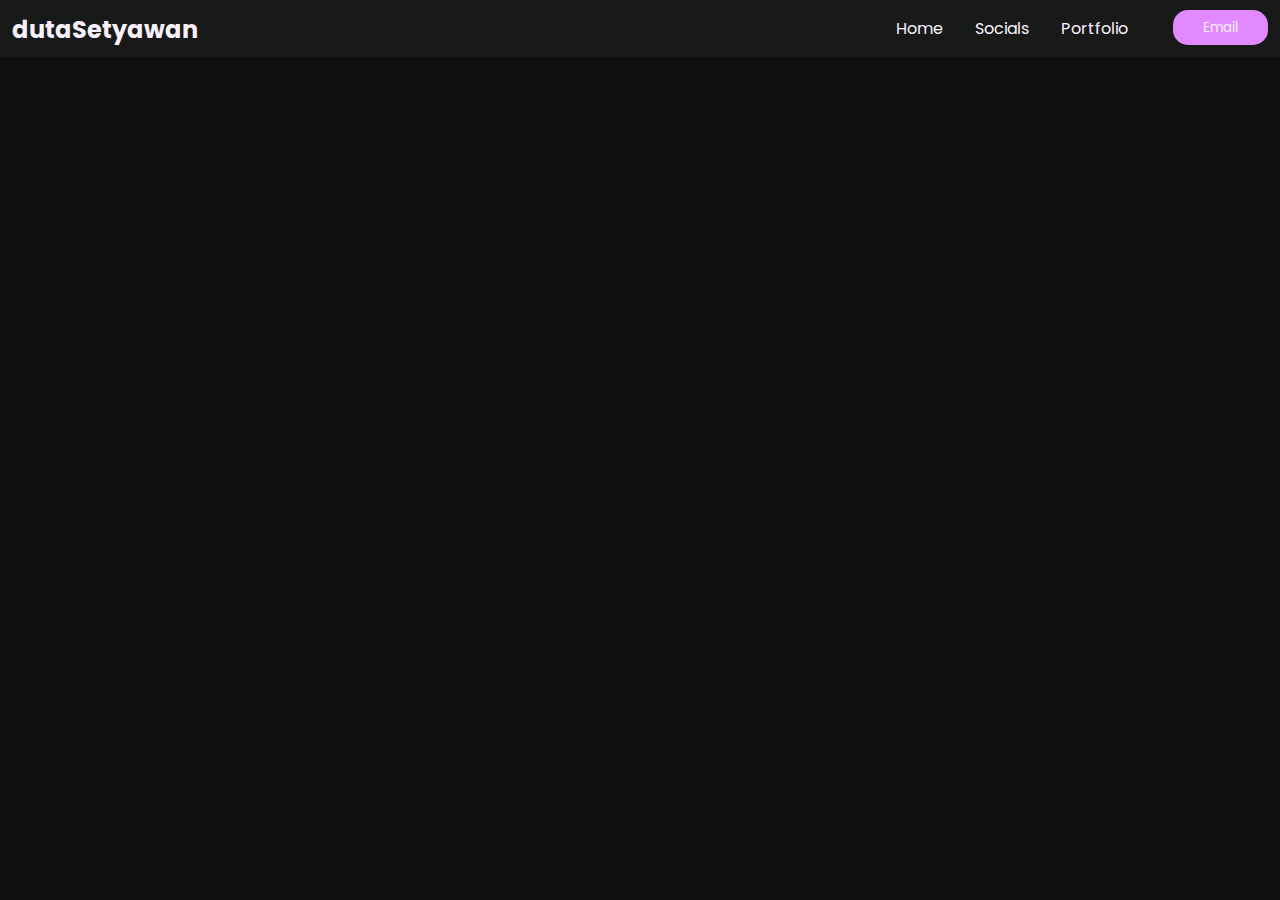
==== index.html @ fa2fac4d "init" ====
<!DOCTYPE html>
<html lang="en">
<head>
    <link rel="stylesheet" href="style.css">
    <meta charset="UTF-8">
    <meta http-equiv="X-UA-Compatible" content="IE=edge">
    <meta name="viewport" content="width=device-width, initial-scale=1.0">
    <title>Document</title>
</head>
<body>
    <header>
        <h1>dutaSetyawan</h1>
        <nav>
            <a id="home" href="">Home</a>
            <a id="Socials" href="">Socials</a>
            <a id="Portfolio" href="">Portfolio</a>
            <button id="cta">Email</button>
        </nav>
    </header>
</body>
</html>
---- style.css ----
@import url("https://fonts.googleapis.com/css2?family=Poppins&display=swap");
* {
  margin: 0;
  padding: 0;
  box-sizing: border-box;
  font-family: "Poppins", sans-serif;
  color: #f8f0fa;
}
body {
  background-color: #0f1110;
}
header {
  display: flex;
  justify-content: space-between;
  background-color: #171a18;
}
nav {
  display: flex;
}
h1 {
  margin: 0.5em auto 0.4em 0.75rem;
  font-size: 1.5em;
}
#home,
#Socials,
#Portfolio {
  text-decoration: none;
  color: #fcf2ff;
  margin: 1em 2em 0 0;
}
#cta {
  background-color: #e389ff;
  border: none;
  width: 95px;
  height: 35px;
  border-radius: 15px;
  margin: 0.75em 0.75rem 0 1em;
}
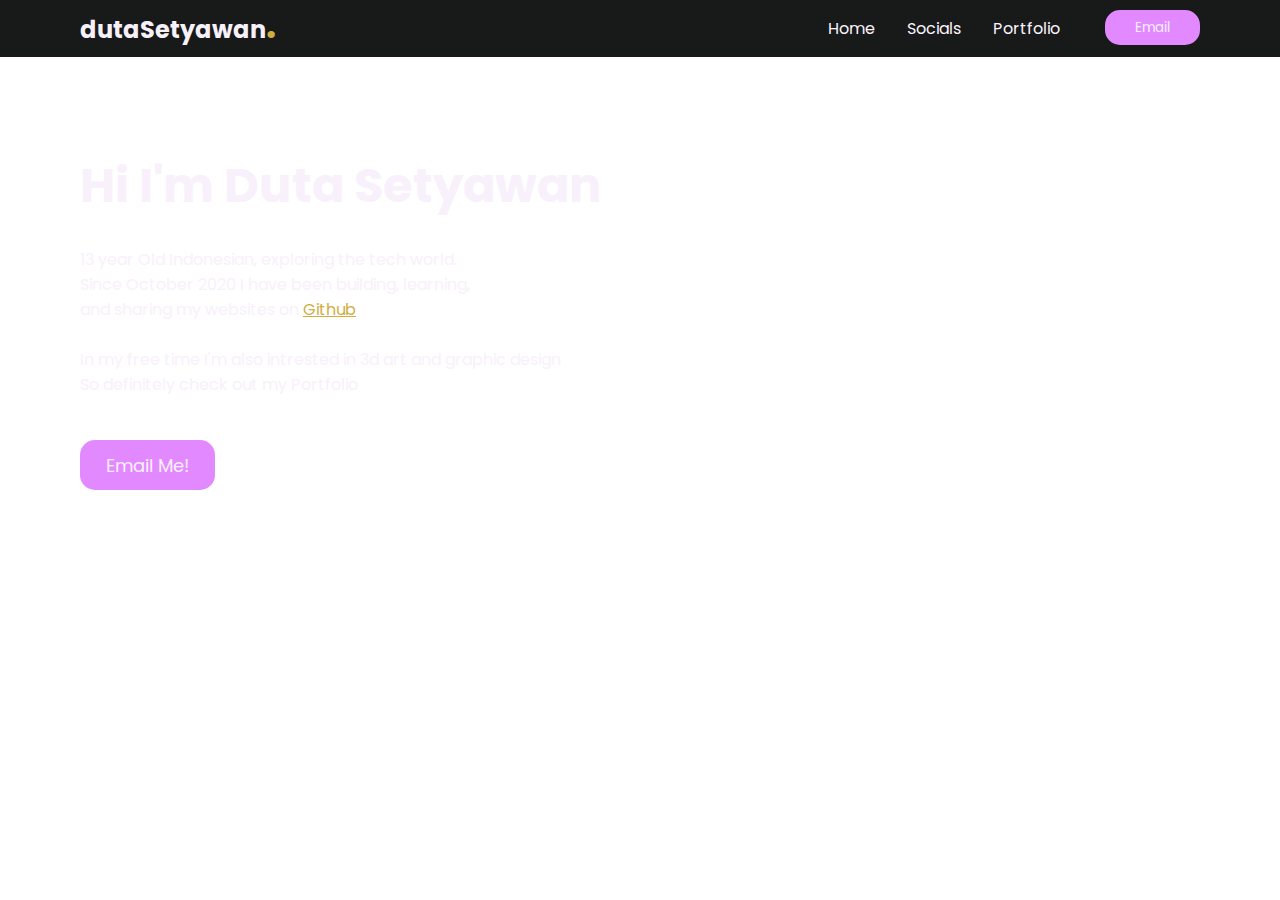
==== commit f7cc3dc8: "init" ====
--- a/index.html
+++ b/index.html
@@ -9,13 +9,31 @@
 </head>
 <body>
     <header>
-        <h1>dutaSetyawan</h1>
+        <h1>dutaSetyawan<span id="period">.</span></h1>
         <nav>
             <a id="home" href="">Home</a>
             <a id="Socials" href="">Socials</a>
             <a id="Portfolio" href="">Portfolio</a>
-            <button id="cta">Email</button>
+            <button id="navBtn">Email</button>
         </nav>
     </header>
+    <br>
+    <br>
+    <br>
+    <br>
+    <br>
+    <br>
+    <h2>Hi I'm Duta Setyawan</h2>
+    <br>
+    <p id="about">  13 year Old Indonesian, exploring the tech world. <br> Since
+                    October 2020 I have been building, learning, <br>and sharing my websites on 
+                     <a href="https://github.com/duta3135">Github</a>
+                     <br>
+                     <br>
+                     In my free time I'm also intrested in 3d art and graphic design <br>
+                     So definitely check out my Portfolio
+    </p>
+    <br>
+    <a href="mailto:dutasetyawan1012@gmail.com"><button id="cta">Email Me!</button></a>
 </body>
 </html>--- a/style.css
+++ b/style.css
@@ -7,19 +7,31 @@
   color: #f8f0fa;
 }
 body {
-  background-color: #0f1110;
+  background-image: url("blengongan.png");
+  background-position: center;
+
+  background-repeat: no-repeat;
 }
 header {
   display: flex;
   justify-content: space-between;
   background-color: #171a18;
+
+  position: fixed;
+  width: 100%;
 }
+
 nav {
   display: flex;
 }
 h1 {
-  margin: 0.5em auto 0.4em 0.75rem;
+  margin: 0.5em auto 0.4em 5rem;
   font-size: 1.5em;
+}
+#period {
+  font-size: 1.5em;
+  line-height: 0;
+  color: #cfae41;
 }
 #home,
 #Socials,
@@ -27,12 +39,42 @@
   text-decoration: none;
   color: #fcf2ff;
   margin: 1em 2em 0 0;
+  transition: 0.2s;
 }
-#cta {
+#home:hover,
+#Socials:hover,
+#Portfolio:hover {
+  text-decoration: none;
+  color: #ffe389;
+  margin: 0.9em 2em 0 0;
+}
+#navBtn {
   background-color: #e389ff;
   border: none;
   width: 95px;
   height: 35px;
   border-radius: 15px;
-  margin: 0.75em 0.75rem 0 1em;
+  margin: 0.75em 5rem 0 1em;
 }
+h2 {
+  margin-left: 5rem;
+  font-size: 3em;
+}
+#about {
+  margin-left: 5rem;
+}
+p a {
+  color: #cfae41;
+}
+#cta {
+  background-color: #e389ff;
+  border: none;
+  width: 135px;
+  height: 50px;
+  font-size: 18px;
+  border-radius: 15px;
+  margin: 1em 0 0 5rem;
+  text-decoration: none;
+
+  text-underline-position: auto;
+}
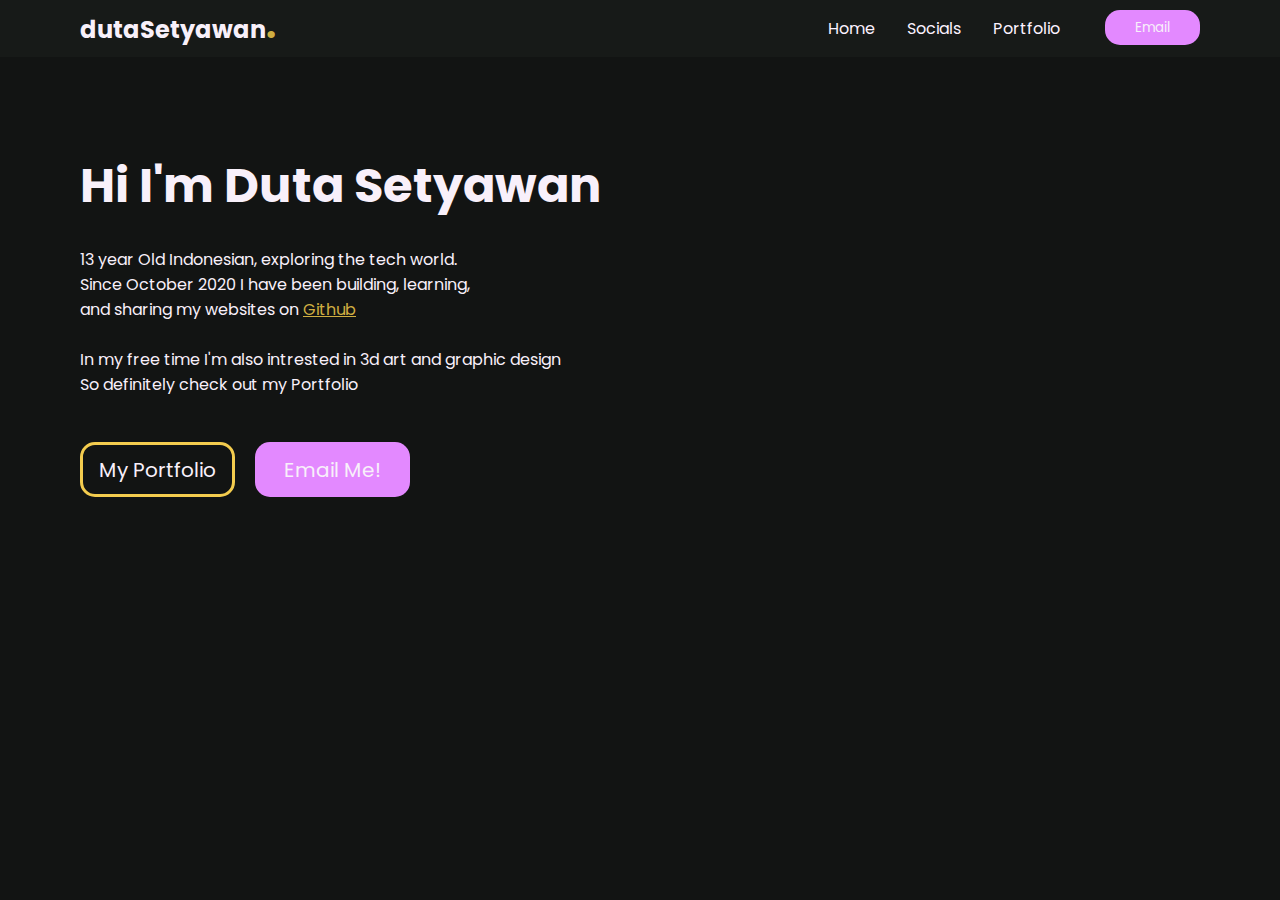
==== commit c7709569: "commit" ====
--- a/index.html
+++ b/index.html
@@ -5,7 +5,7 @@
     <meta charset="UTF-8">
     <meta http-equiv="X-UA-Compatible" content="IE=edge">
     <meta name="viewport" content="width=device-width, initial-scale=1.0">
-    <title>Document</title>
+    <title>Profile</title>
 </head>
 <body>
     <header>
@@ -34,6 +34,8 @@
                      So definitely check out my Portfolio
     </p>
     <br>
-    <a href="mailto:dutasetyawan1012@gmail.com"><button id="cta">Email Me!</button></a>
+    <a href="portfolio.html"><button id="cta">My Portfolio</button></a>
+    <a href="mailto:dutasetyawan1012@gmail.com"><button id="emailCta">Email Me!</button></a>
+    
 </body>
 </html>--- a/style.css
+++ b/style.css
@@ -7,10 +7,7 @@
   color: #f8f0fa;
 }
 body {
-  background-image: url("blengongan.png");
-  background-position: center;
-
-  background-repeat: no-repeat;
+  background-color: #121413;
 }
 header {
   display: flex;
@@ -67,14 +64,26 @@
   color: #cfae41;
 }
 #cta {
-  background-color: #e389ff;
-  border: none;
-  width: 135px;
-  height: 50px;
-  font-size: 18px;
+  background-color: rgba(0, 0, 0, 0);
+  border: 3px solid #f3cc4e;
+  width: 155px;
+  height: 55px;
+  font-size: 20px;
   border-radius: 15px;
   margin: 1em 0 0 5rem;
   text-decoration: none;
 
   text-underline-position: auto;
 }
+#emailCta {
+  background-color: #e389ff;
+  border: none;
+  width: 155px;
+  height: 55px;
+  font-size: 20px;
+  border-radius: 15px;
+  margin: 1em 0 0 1rem;
+  text-decoration: none;
+
+  text-underline-position: auto;
+}
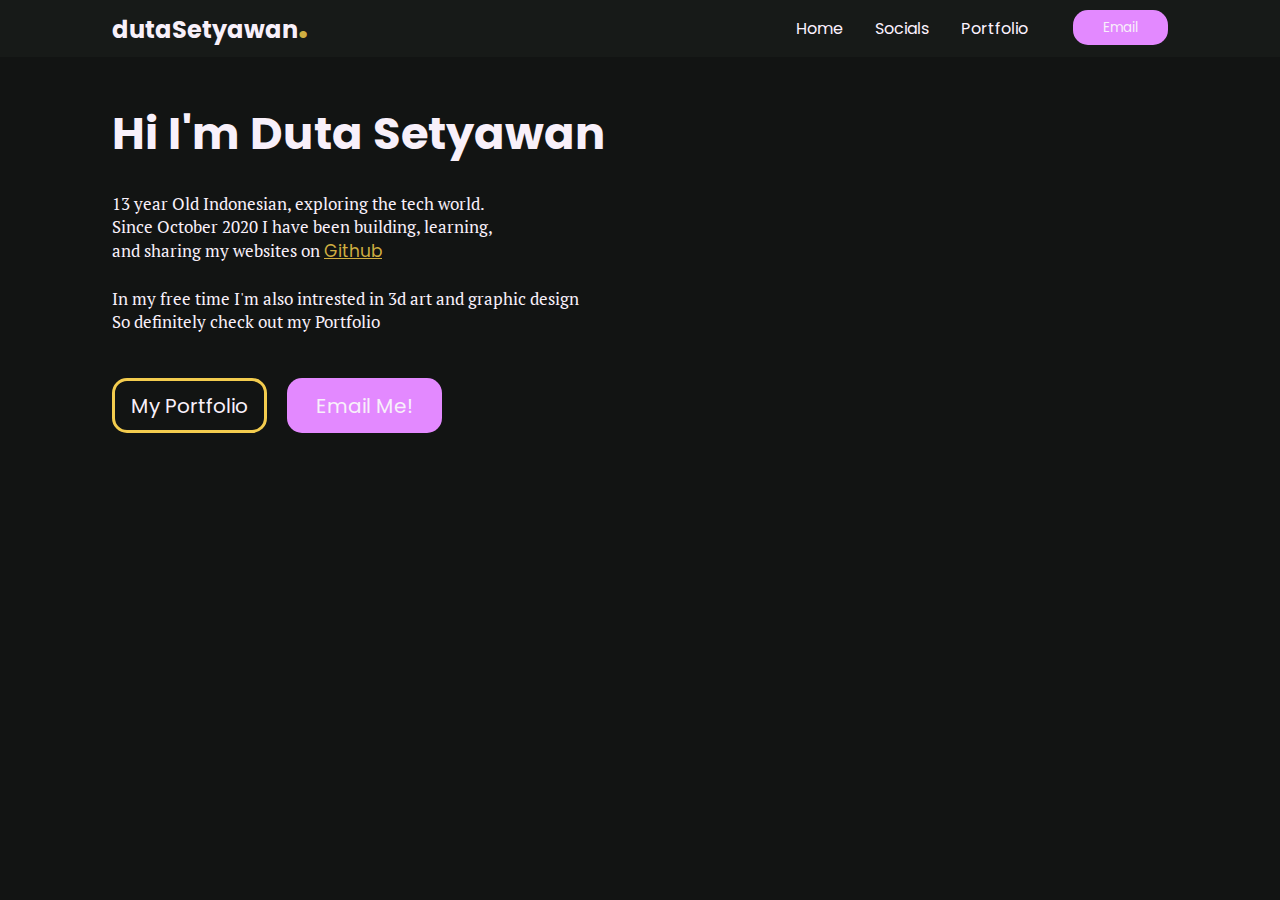
==== commit 4680a338: "init" ====
--- a/index.html
+++ b/index.html
@@ -11,14 +11,12 @@
     <header>
         <h1>dutaSetyawan<span id="period">.</span></h1>
         <nav>
-            <a id="home" href="">Home</a>
-            <a id="Socials" href="">Socials</a>
-            <a id="Portfolio" href="">Portfolio</a>
+            <a id="home"  >Home<div id="highlight"></div></a>
+            <a id="Socials" href="socials.html">Socials</a>
+            <a id="Portfolio" href="portfolio.html">Portfolio</a>
             <button id="navBtn">Email</button>
         </nav>
     </header>
-    <br>
-    <br>
     <br>
     <br>
     <br>
--- a/style.css
+++ b/style.css
@@ -1,4 +1,5 @@
 @import url("https://fonts.googleapis.com/css2?family=Poppins&display=swap");
+@import url("https://fonts.googleapis.com/css2?family=Archivo&family=PT+Serif&display=swap");
 * {
   margin: 0;
   padding: 0;
@@ -22,7 +23,7 @@
   display: flex;
 }
 h1 {
-  margin: 0.5em auto 0.4em 5rem;
+  margin: 0.5em auto 0.4em 7rem;
   font-size: 1.5em;
 }
 #period {
@@ -51,17 +52,21 @@
   width: 95px;
   height: 35px;
   border-radius: 15px;
-  margin: 0.75em 5rem 0 1em;
+  margin: 0.75em 7rem 0 1em;
 }
 h2 {
-  margin-left: 5rem;
-  font-size: 3em;
+  margin-left: 7rem;
+  font-size: 2.8em;
 }
 #about {
-  margin-left: 5rem;
+  margin-left: 7rem;
 }
 p a {
   color: #cfae41;
+}
+p {
+  font-family: "PT Serif", serif;
+  font-size: 17px;
 }
 #cta {
   background-color: rgba(0, 0, 0, 0);
@@ -70,7 +75,7 @@
   height: 55px;
   font-size: 20px;
   border-radius: 15px;
-  margin: 1em 0 0 5rem;
+  margin: 1em 0 0 7rem;
   text-decoration: none;
 
   text-underline-position: auto;
